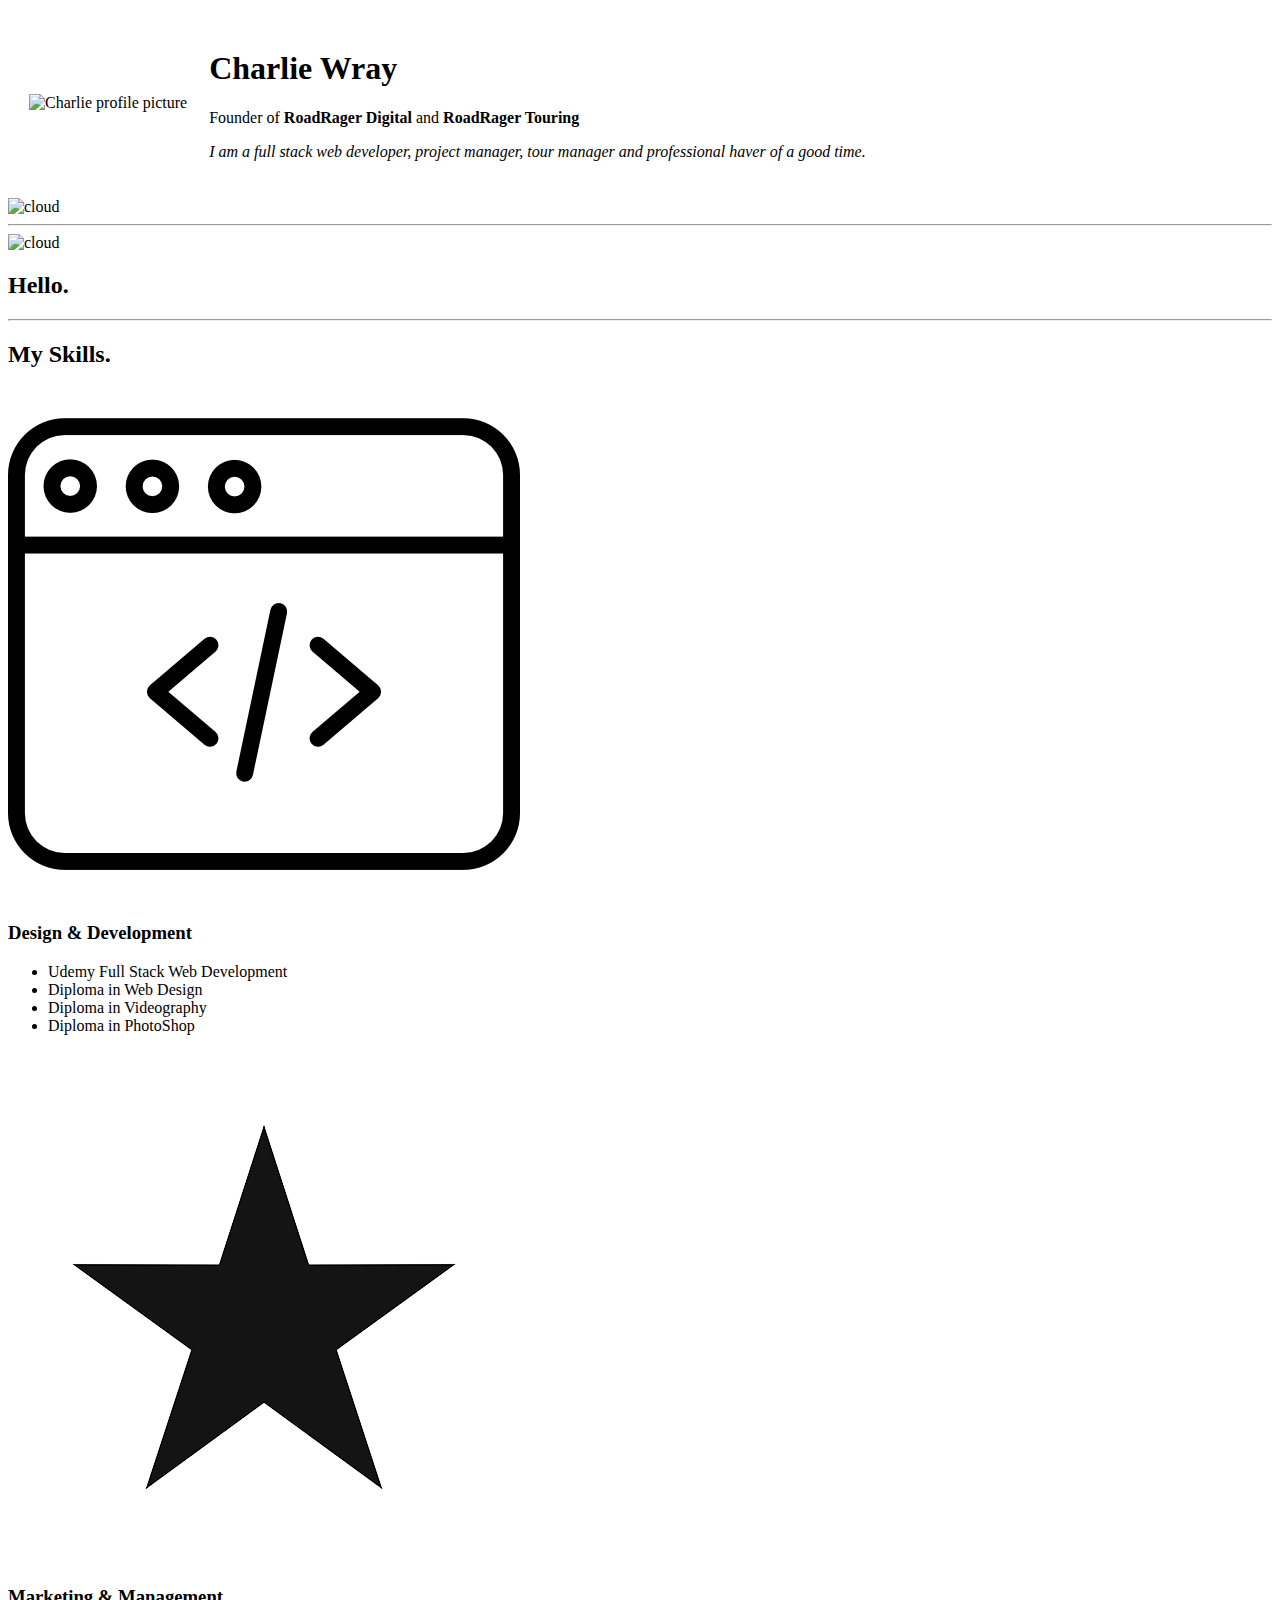
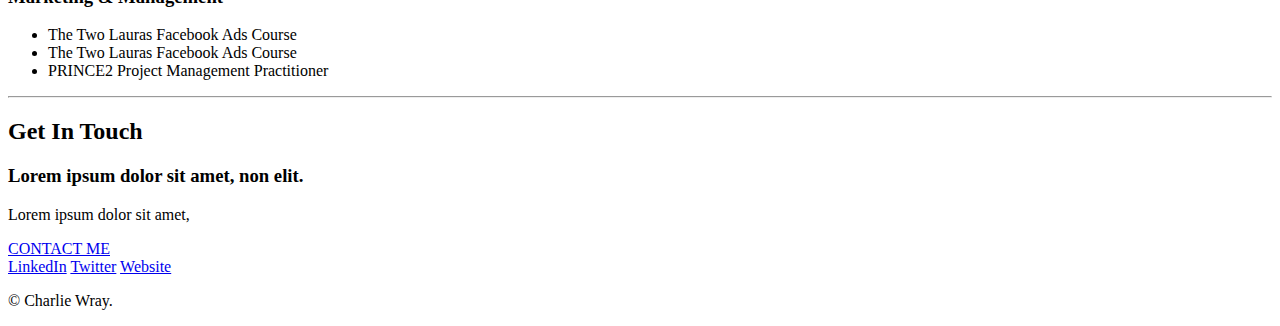
==== index.html @ 3dca86d5 "Post section five" ====
<!DOCTYPE html>
<html lang="en">

<head>
  <meta charset="UTF-8">
  <meta http-equiv="X-UA-Compatible" content="IE=edge">
  <meta name="viewport" content="width=device-width, initial-scale=1.0">
  <title>Charlie Wray</title>
  <link rel="stylesheet" href="CharlieWray/css/style.css">
  <link rel="icon" href="CharlieWray/RRD icon.png">
  <link rel="preconnect" href="https://fonts.googleapis.com">
  <link rel="preconnect" href="https://fonts.gstatic.com" crossorigin>
  <link href="https://fonts.googleapis.com/css2?family=Poppins&display=swap" rel="stylesheet">
</head>

<body>

  <div class="top-container">

    <table cellspacing="20px">
      <tr>
        <td> <img src="https://pbs.twimg.com/profile_images/1406323667634638853/JrwrRThx_400x400.jpg" alt="Charlie profile picture"></td>
        <td>
          <h1>Charlie Wray</h1>
          <p>Founder of <strong><a href="CharlieWray/roadragerdigital.com"></a>RoadRager Digital</strong> and <strong><a href="CharlieWray/roadragertouring.com"></a>RoadRager Touring</strong>
          </p>
          <p><em>I am a full stack web developer, project manager, tour manager and professional haver of a good time.</em></p>
        </td>
      </tr>
    </table>
    <img src="CharlieWray/images/cloud.png" alt="cloud">
  </div>

  <hr>

  <div class="middle-container">
    <div class="profile">
      <img src="/images/cloud" alt="cloud">
      <h2>Hello.</h2>

    </div>
    <hr>
    <div class="skills">
      <h2>My Skills.</h2>

      <div class="skill-row">
        <img class="code-img" src="/images/web-programming.png" alt="code">
        <h3> Design & Development</h3>
        <ul>
          <li>Udemy Full Stack Web Development</li>
          <li>Diploma in Web Design</li>
          <li>Diploma in Videography</li>
          <li>Diploma in PhotoShop</li>
        </ul>
      </div>

      <div class="skill-row">
        <img class="star-img" src="/images/Black Star 512.png" alt="star">
        <h3>Marketing & Management</h3>
        <ul>
          <li>The Two Lauras Facebook Ads Course</li>
          <li>The Two Lauras Facebook Ads Course</li>
          <li>PRINCE2 Project Management Practitioner</li>
        </ul>
      </div>
    </div>
    <hr>
    <div class="contact-me">
      <h2>Get In Touch</h2>
      <h3>Lorem ipsum dolor sit amet, non elit.</h3>
      <p>Lorem ipsum dolor sit amet, </p>
      <a class="btn" href="mailto:charlie@email.com">CONTACT ME</a>
    </div>
  </div>


  <div class="bottom-container">
    <a class="footer-link" href="https://www.linkedin.com/">LinkedIn</a>
    <a class="footer-link" href="https://twitter.com/">Twitter</a>
    <a class="footer-link" href="https://www.charliewray.co.uk/">Website</a>
    <p>© Charlie Wray.</p>
  </div>

</body>

</html>
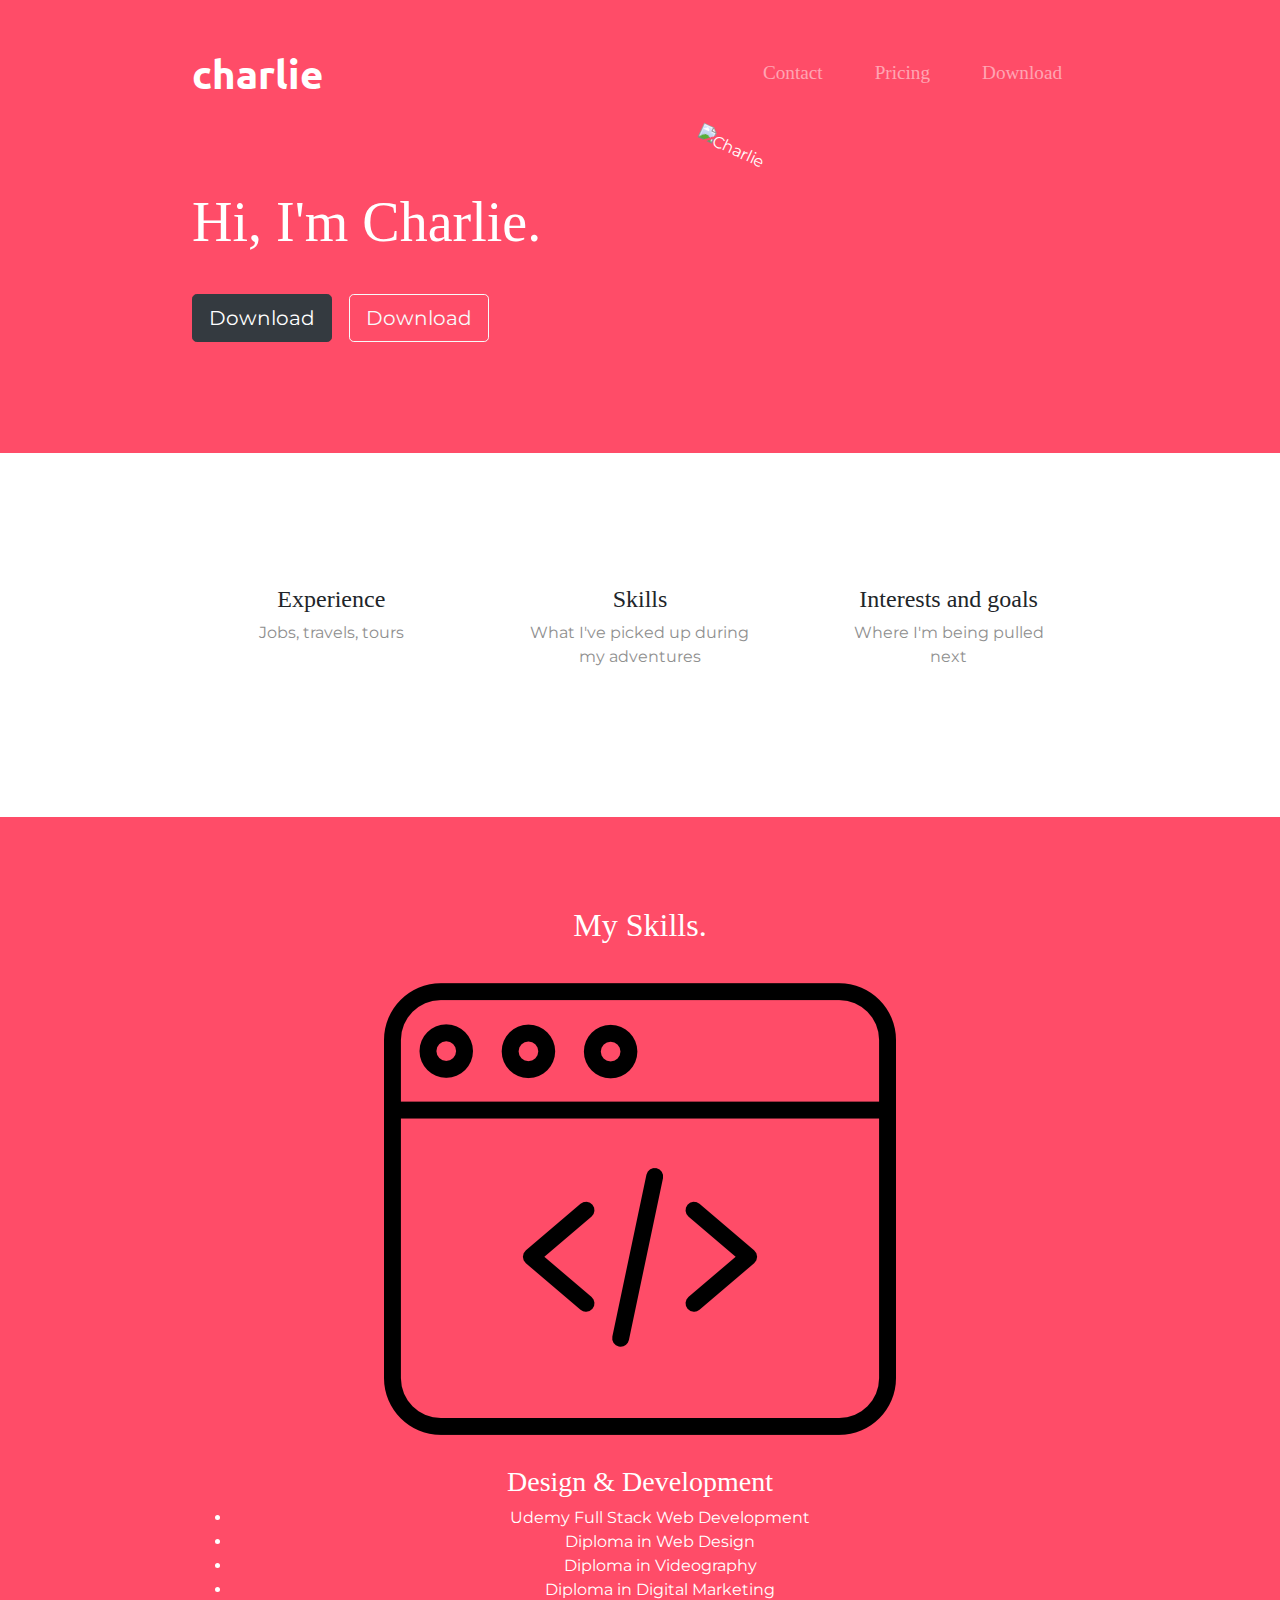
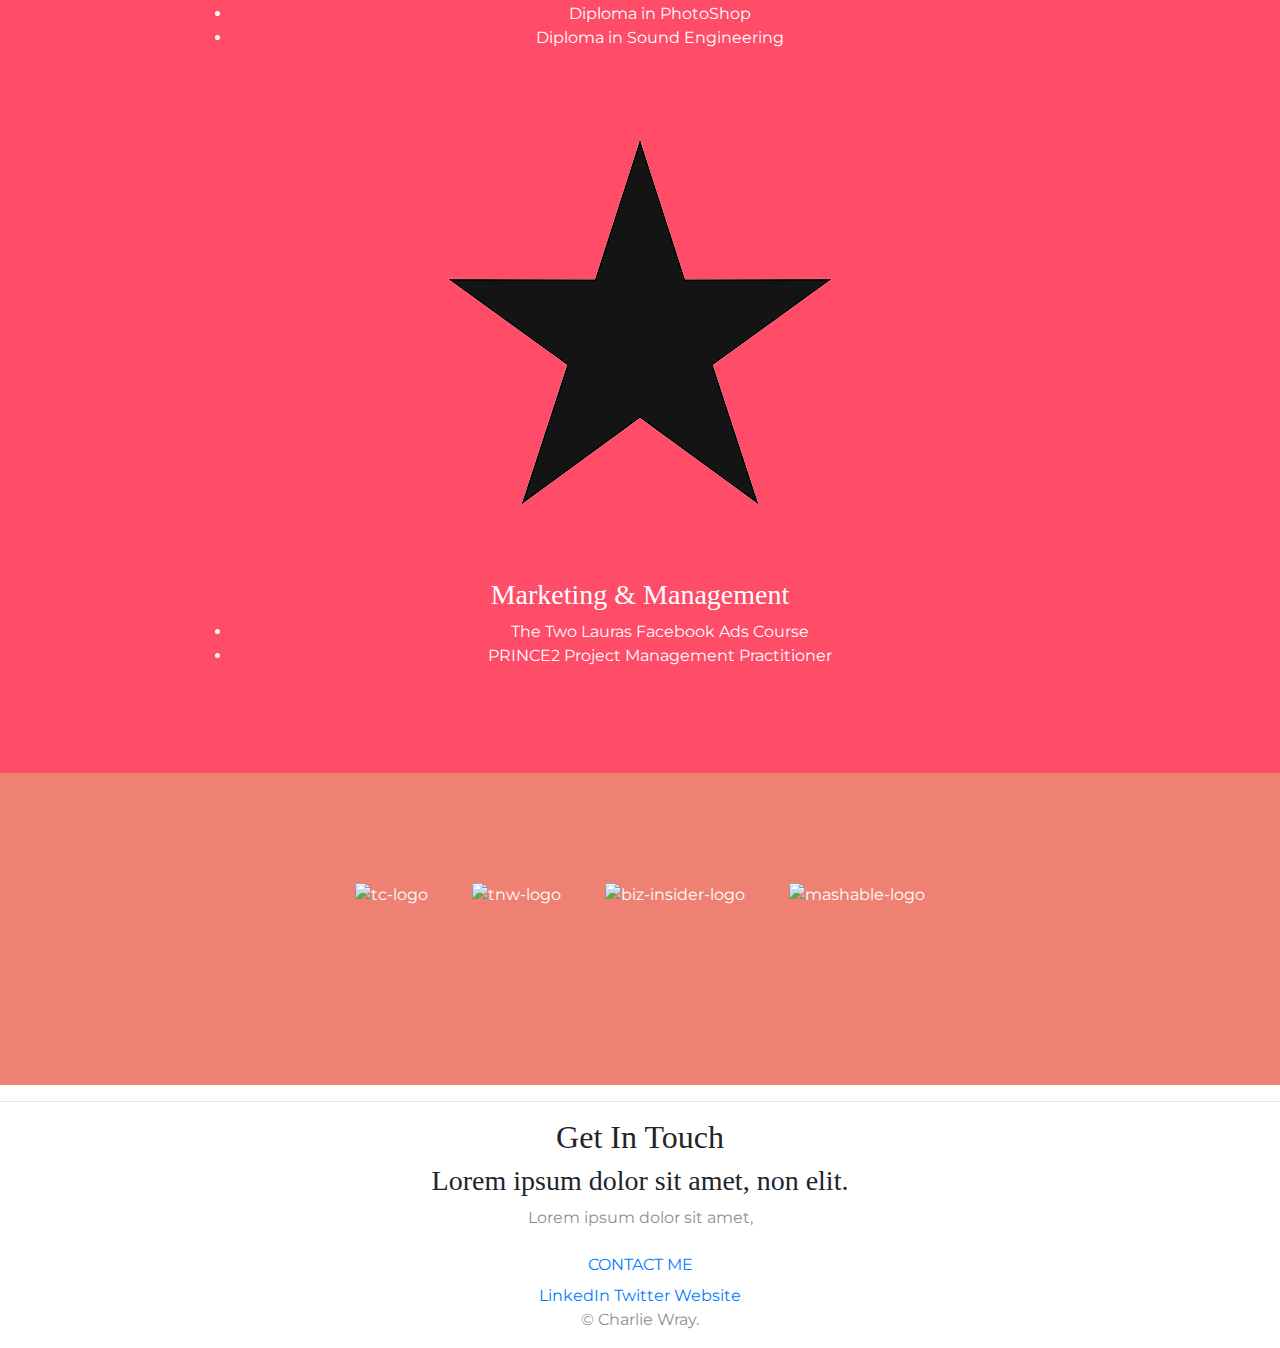
==== commit 8f2fc93a: "v3" ====
--- a/index.html
+++ b/index.html
@@ -2,75 +2,161 @@
 <html lang="en">
 
 <head>
-  <meta charset="UTF-8">
-  <meta http-equiv="X-UA-Compatible" content="IE=edge">
-  <meta name="viewport" content="width=device-width, initial-scale=1.0">
+  <meta charset="utf-8">
   <title>Charlie Wray</title>
-  <link rel="stylesheet" href="CharlieWray/css/style.css">
-  <link rel="icon" href="CharlieWray/RRD icon.png">
-  <link rel="preconnect" href="https://fonts.googleapis.com">
-  <link rel="preconnect" href="https://fonts.gstatic.com" crossorigin>
-  <link href="https://fonts.googleapis.com/css2?family=Poppins&display=swap" rel="stylesheet">
+
+  <!-- Google Fonts -->
+  <link href="https://fonts.googleapis.com/css?family=Montserrat|Ubuntu" rel="stylesheet">
+
+  <!-- CSS Stylesheets -->
+  <link rel="stylesheet" href="https://maxcdn.bootstrapcdn.com/bootstrap/4.0.0/css/bootstrap.min.css" integrity="sha384-Gn5384xqQ1aoWXA+058RXPxPg6fy4IWvTNh0E263XmFcJlSAwiGgFAW/dAiS6JXm" crossorigin="anonymous">
+  <link rel="stylesheet" href="css/styles.css">
+
+  <!-- Font Awesome -->
+  <script defer src="https://use.fontawesome.com/releases/v5.0.7/js/all.js"></script>
+
+  <!-- Bootstrap Scripts -->
+  <script src="https://code.jquery.com/jquery-3.2.1.slim.min.js" integrity="sha384-KJ3o2DKtIkvYIK3UENzmM7KCkRr/rE9/Qpg6aAZGJwFDMVNA/GpGFF93hXpG5KkN" crossorigin="anonymous"></script>
+  <script src="https://cdnjs.cloudflare.com/ajax/libs/popper.js/1.12.9/umd/popper.min.js" integrity="sha384-ApNbgh9B+Y1QKtv3Rn7W3mgPxhU9K/ScQsAP7hUibX39j7fakFPskvXusvfa0b4Q" crossorigin="anonymous"></script>
+  <script src="https://maxcdn.bootstrapcdn.com/bootstrap/4.0.0/js/bootstrap.min.js" integrity="sha384-JZR6Spejh4U02d8jOt6vLEHfe/JQGiRRSQQxSfFWpi1MquVdAyjUar5+76PVCmYl" crossorigin="anonymous"></script>
 </head>
 
 <body>
 
-  <div class="top-container">
+  <section class="colored-section" id="title">
 
-    <table cellspacing="20px">
-      <tr>
-        <td> <img src="https://pbs.twimg.com/profile_images/1406323667634638853/JrwrRThx_400x400.jpg" alt="Charlie profile picture"></td>
-        <td>
-          <h1>Charlie Wray</h1>
-          <p>Founder of <strong><a href="CharlieWray/roadragerdigital.com"></a>RoadRager Digital</strong> and <strong><a href="CharlieWray/roadragertouring.com"></a>RoadRager Touring</strong>
-          </p>
-          <p><em>I am a full stack web developer, project manager, tour manager and professional haver of a good time.</em></p>
-        </td>
-      </tr>
-    </table>
-    <img src="CharlieWray/images/cloud.png" alt="cloud">
-  </div>
+    <div class="container-fluid">
 
-  <hr>
+      <!-- Nav Bar -->
 
-  <div class="middle-container">
-    <div class="profile">
-      <img src="/images/cloud" alt="cloud">
-      <h2>Hello.</h2>
+      <nav class="navbar navbar-expand-lg navbar-dark">
+
+        <a class="navbar-brand" href="">charlie</a>
+
+        <button class="navbar-toggler" type="button" data-toggle="collapse" data-target="#navbarTogglerDemo02">
+          <span class="navbar-toggler-icon"></span>
+        </button>
+
+        <div class="collapse navbar-collapse" id="navbarTogglerDemo02">
+
+          <ul class="navbar-nav ml-auto">
+            <li class="nav-item">
+              <a class="nav-link" href="#footer">Contact</a>
+            </li>
+            <li class="nav-item">
+              <a class="nav-link" href="#pricing">Pricing</a>
+            </li>
+            <li class="nav-item">
+              <a class="nav-link" href="#cta">Download</a>
+            </li>
+          </ul>
+
+        </div>
+      </nav>
+
+
+      <!-- Title -->
+
+      <div class="row">
+
+        <div class="col-lg-6">
+          <h1 class="big-heading">Hi, I'm Charlie.</h1>
+          <button type="button" class="btn btn-dark btn-lg download-button"><i class="fab fa-apple"></i> Download</button>
+          <button type="button" class="btn btn-outline-light btn-lg download-button"><i class="fab fa-google-play"></i> Download</button>
+        </div>
+
+        <div class="col-lg-6">
+          <img class="title-image" src="https://twitter.com/charlie_rager_/photo" alt="Charlie">
+        </div>
+
+      </div>
 
     </div>
-    <hr>
-    <div class="skills">
-      <h2>My Skills.</h2>
 
-      <div class="skill-row">
-        <img class="code-img" src="/images/web-programming.png" alt="code">
-        <h3> Design & Development</h3>
-        <ul>
-          <li>Udemy Full Stack Web Development</li>
-          <li>Diploma in Web Design</li>
-          <li>Diploma in Videography</li>
-          <li>Diploma in PhotoShop</li>
-        </ul>
+  </section>
+
+
+  <!-- Features -->
+
+  <section class="white-section" id="features">
+
+    <div class="container-fluid">
+
+      <div class="row">
+        <div class="feature-box col-lg-4">
+          <i class="icon fas fa-check-circle fa-4x"></i>
+          <h3 class="feature-title">Experience</h3>
+          <p>Jobs, travels, tours</p>
+        </div>
+
+        <div class="feature-box col-lg-4">
+          <i class="icon fas fa-bullseye fa-4x"></i>
+          <h3 class="feature-title">Skills</h3>
+          <p>What I've picked up during my adventures</p>
+        </div>
+
+        <div class="feature-box col-lg-4">
+          <i class="icon fas fa-heart fa-4x"></i>
+          <h3 class="feature-title">Interests and goals</h3>
+          <p>Where I'm being pulled next</p>
+        </div>
       </div>
 
-      <div class="skill-row">
-        <img class="star-img" src="/images/Black Star 512.png" alt="star">
-        <h3>Marketing & Management</h3>
-        <ul>
-          <li>The Two Lauras Facebook Ads Course</li>
-          <li>The Two Lauras Facebook Ads Course</li>
-          <li>PRINCE2 Project Management Practitioner</li>
-        </ul>
+
+    </div>
+  </section>
+
+<!-- Skills -->
+  <section class="colored-section" id="skills">
+    <div class="container-fluid">
+      <div class="skills">
+        <h2>My Skills.</h2>
+
+        <div class="skill-row">
+          <img class="code-img" src="images/web-programming.png" alt="code">
+          <h3> Design & Development</h3>
+          <ul>
+            <li>Udemy Full Stack Web Development</li>
+            <li>Diploma in Web Design</li>
+            <li>Diploma in Videography</li>
+            <li>Diploma in Digital Marketing</li>
+            <li>Diploma in PhotoShop</li>
+            <li>Diploma in Sound Engineering</li>
+          </ul>
+        </div>
+
+        <div class="skill-row">
+          <img class="star-img" src="images/Black Star 512.png" alt="star">
+          <h3>Marketing & Management</h3>
+          <ul>
+            <li>The Two Lauras Facebook Ads Course</li>
+            <li>PRINCE2 Project Management Practitioner</li>
+          </ul>
+        </div>
       </div>
+  </section>
+
+
+  <!-- Press -->
+
+  <section class="colored-section" id="press">
+    <div class="container-fluid">
+      <img class="press-logo" src="images/techcrunch.png" alt="tc-logo">
+      <img class="press-logo" src="images/tnw.png" alt="tnw-logo">
+      <img class="press-logo" src="images/bizinsider.png" alt="biz-insider-logo">
+      <img class="press-logo" src="images/mashable.png" alt="mashable-logo">
     </div>
-    <hr>
-    <div class="contact-me">
-      <h2>Get In Touch</h2>
-      <h3>Lorem ipsum dolor sit amet, non elit.</h3>
-      <p>Lorem ipsum dolor sit amet, </p>
-      <a class="btn" href="mailto:charlie@email.com">CONTACT ME</a>
-    </div>
+  </section>
+
+
+<!-- Contact -->
+  <hr>
+  <div class="contact-me">
+    <h2>Get In Touch</h2>
+    <h3>Lorem ipsum dolor sit amet, non elit.</h3>
+    <p>Lorem ipsum dolor sit amet, </p>
+    <a class="btn" href="mailto:charlie@email.com">CONTACT ME</a>
+  </div>
   </div>
 
 
--- a/css/styles.css
+++ b/css/styles.css
@@ -0,0 +1,179 @@
+
+body {
+  font-family: "Montserrat";
+  text-align: center;
+}
+
+h1, h2, h3, h4, h5, h6 {
+  font-family: "Montserrat-Bold";
+}
+
+p {
+  color: #8f8f8f;
+}
+
+/* Headings */
+
+.big-heading {
+  font-family: "Montserrat-Black";
+  font-size: 3.5rem;
+  line-height: 1.5;
+}
+
+.section-heading {
+  font-size: 3rem;
+  line-height: 1.5;
+}
+
+/* Containers */
+
+.container-fluid{
+  padding: 7% 15%;
+}
+
+/* Sections */
+
+.colored-section {
+  background-color: #ff4c68;
+  color: #fff;
+}
+
+.white-section {
+  background-color: #fff;
+}
+
+/* Navigation Bar */
+
+.navbar {
+  padding: 0 0 4.5rem;
+}
+
+.navbar-brand {
+  font-family: "Ubuntu";
+  font-size: 2.5rem;
+  font-weight: bold;
+}
+
+.nav-item {
+  padding: 0 18px;
+}
+
+.nav-link {
+  font-size: 1.2rem;
+  font-family: "Montserrat-Light";
+}
+
+/* Buttons */
+
+.download-button {
+  margin: 5% 3% 5% 0;
+}
+
+/* Title Section */
+
+#title {
+  background-color: #ff4c68;
+  color: #fff;
+  text-align: left;
+}
+
+#title .container-fluid {
+  padding: 3% 15% 7%;
+}
+
+/* Title Image */
+
+.title-image {
+  width: 60%;
+  transform: rotate(25deg);
+  position: absolute;
+  right: 30%;
+}
+
+/* Features Section */
+
+#features {
+  position: relative;
+}
+
+.feature-title {
+  font-size: 1.5rem;
+}
+
+.feature-box {
+  padding: 4.5%;
+}
+
+.icon {
+  color: #ef8172;
+  margin-bottom: 1rem;
+}
+
+.icon:hover {
+  color: #ff4c68;
+}
+
+/* Testimonial Section */
+
+#testimonials {
+  background-color: #ef8172;
+}
+
+.testimonial-text {
+  font-size: 3rem;
+  line-height: 1.5;
+}
+
+.testimonial-image {
+  width: 10%;
+  border-radius: 100%;
+  margin: 20px;
+}
+
+
+#press {
+  background-color: #ef8172;
+  padding-bottom: 3%;
+}
+
+.press-logo {
+  width: 15%;
+  margin: 20px 20px 50px;
+}
+
+/* Pricing Section */
+
+#pricing {
+  padding: 100px;
+}
+
+.price-text {
+  font-size: 3rem;
+  line-height: 1.5;
+}
+
+.pricing-column {
+  padding: 3% 2%;
+}
+
+/* CTA Section */
+
+
+/* Footer Section */
+
+
+.social-icon {
+  margin: 20px 10px;
+}
+
+@media (max-width: 1028px) {
+
+  #title {
+    text-align: center;
+  }
+
+  .title-image {
+    position: static;
+    transform: rotate(0);
+  }
+}
